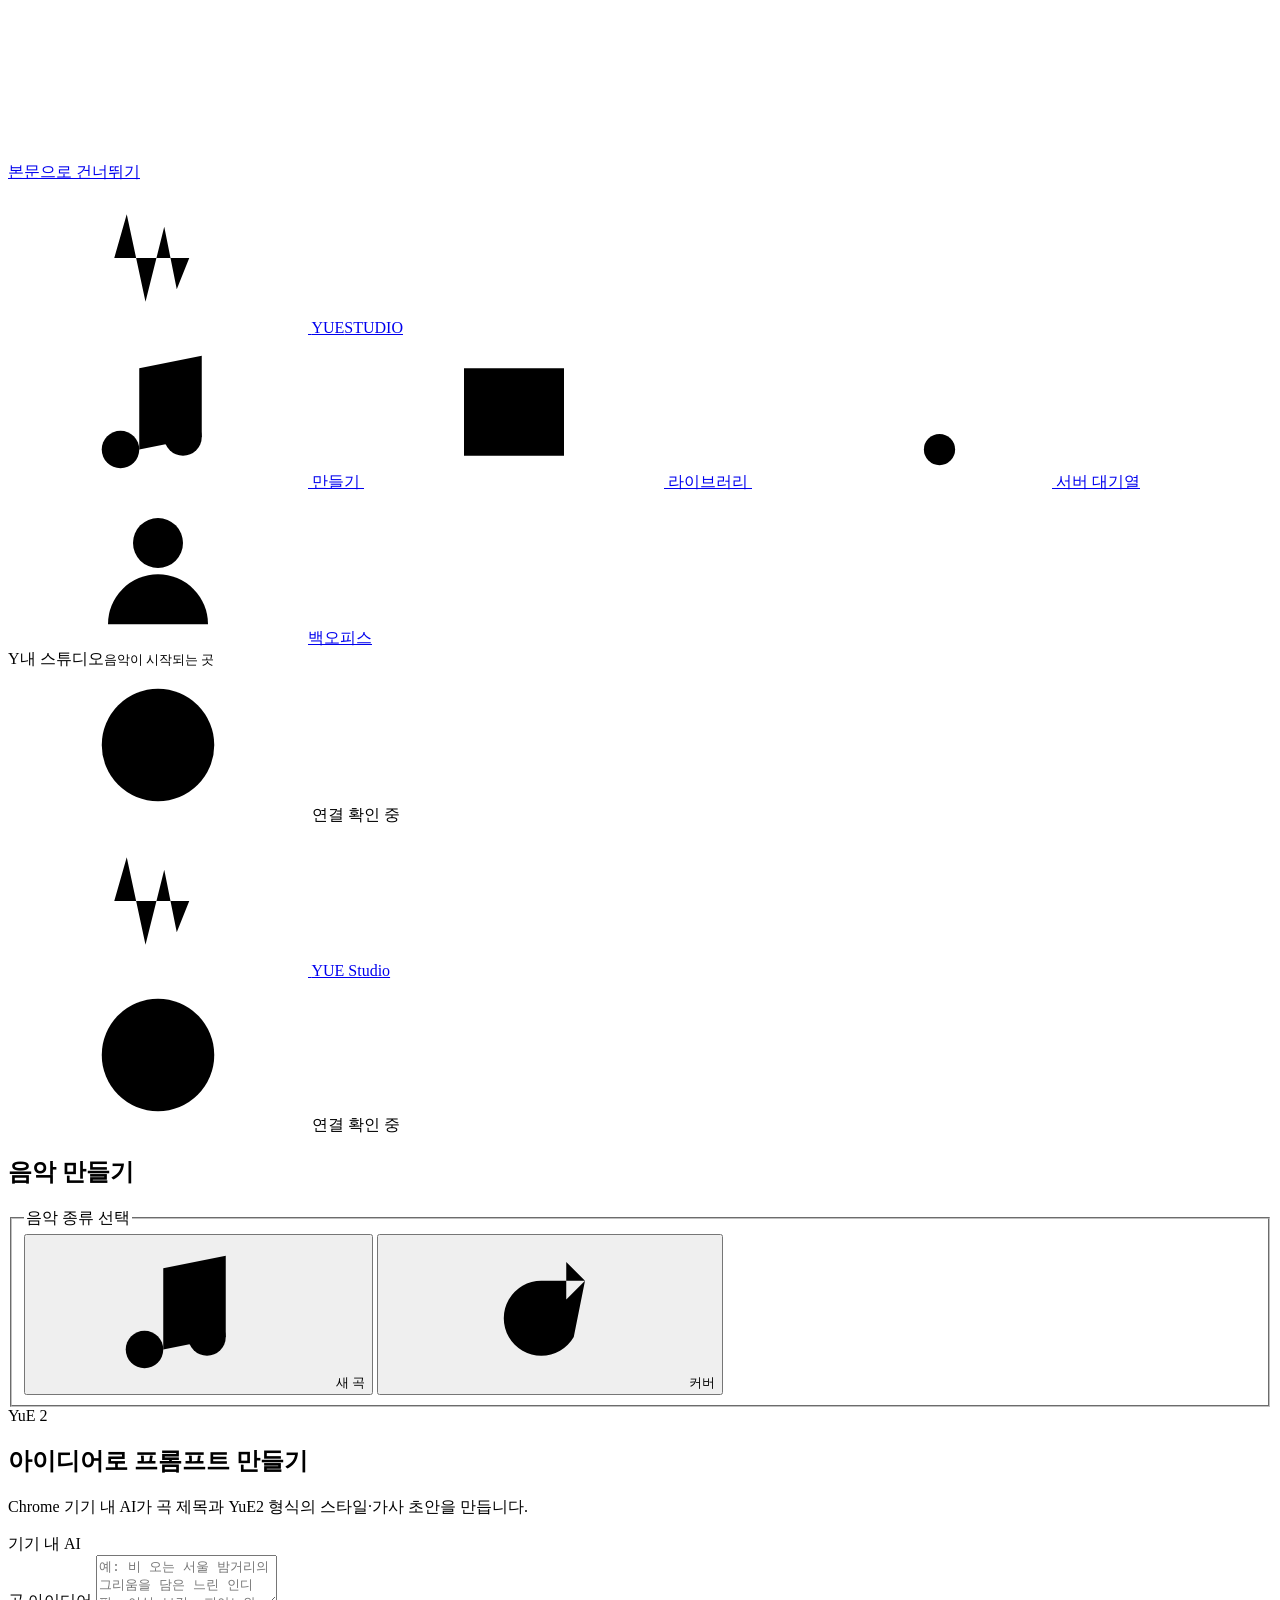
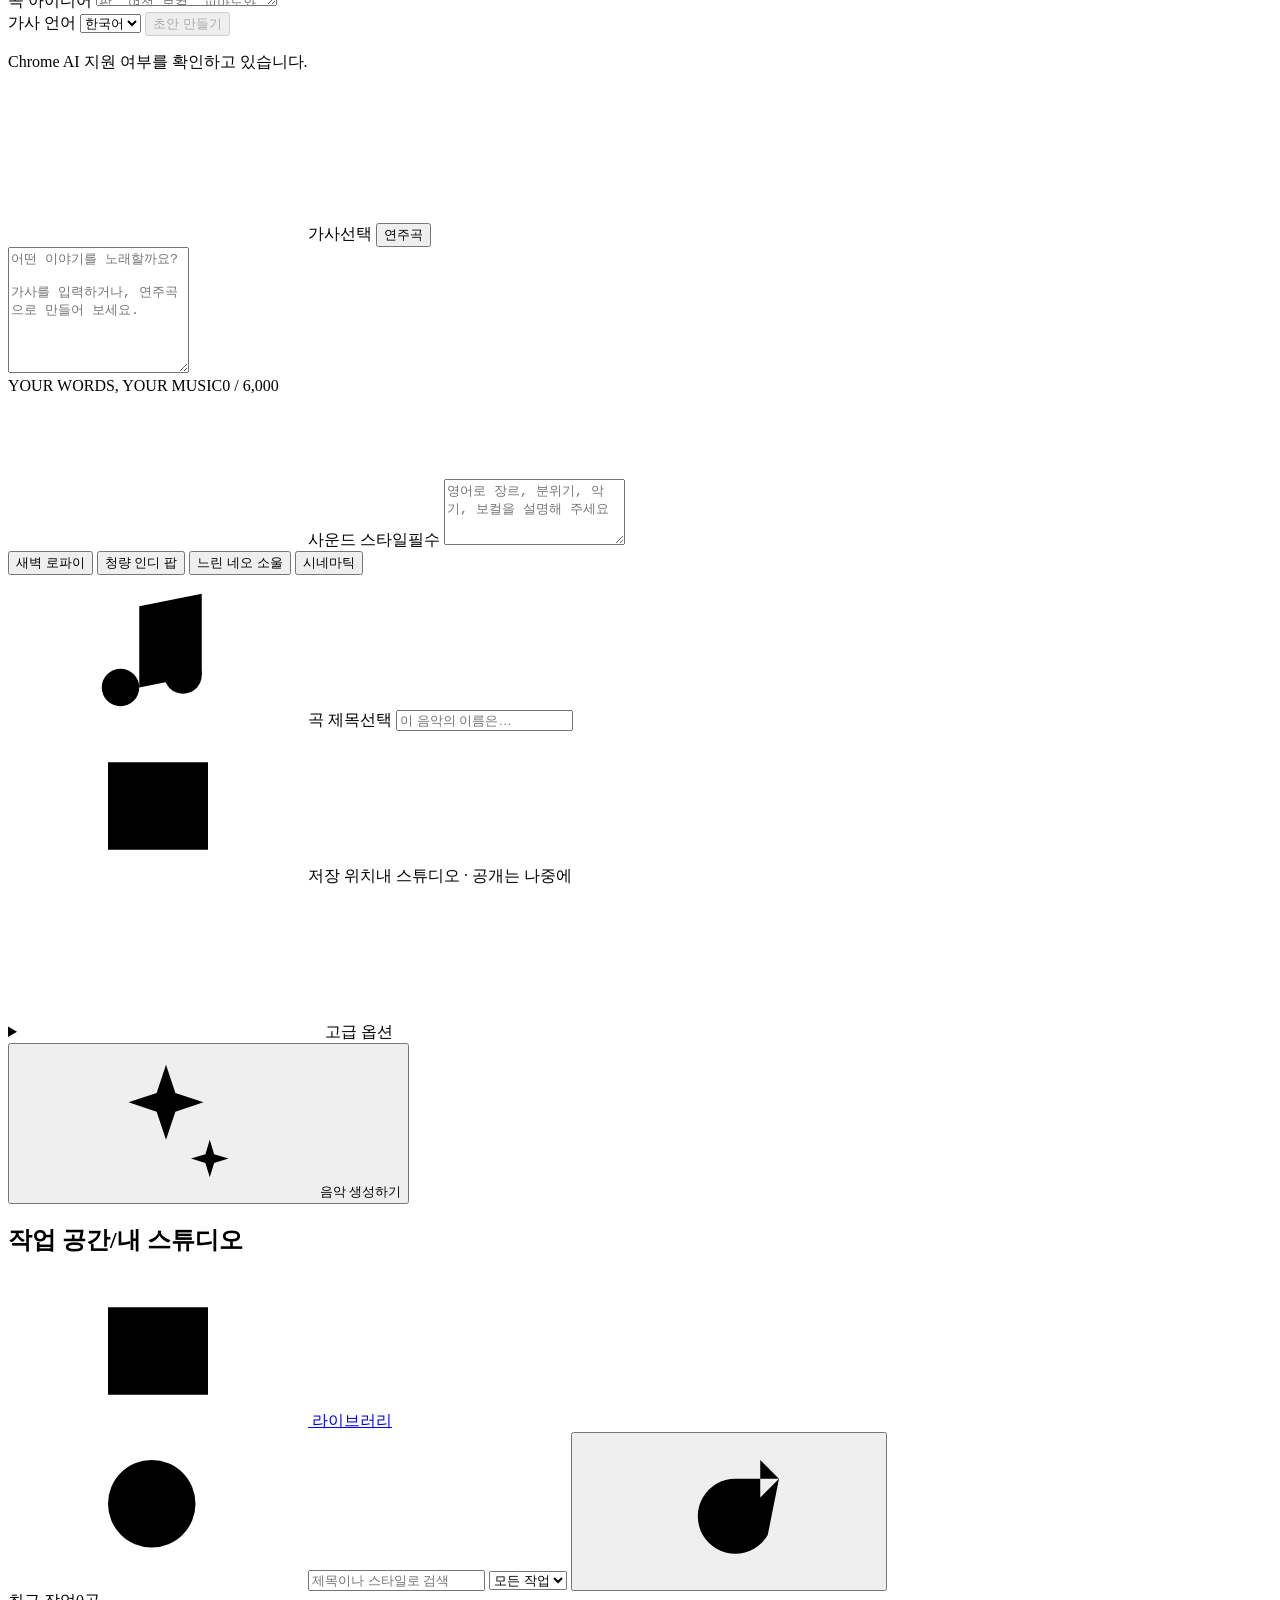
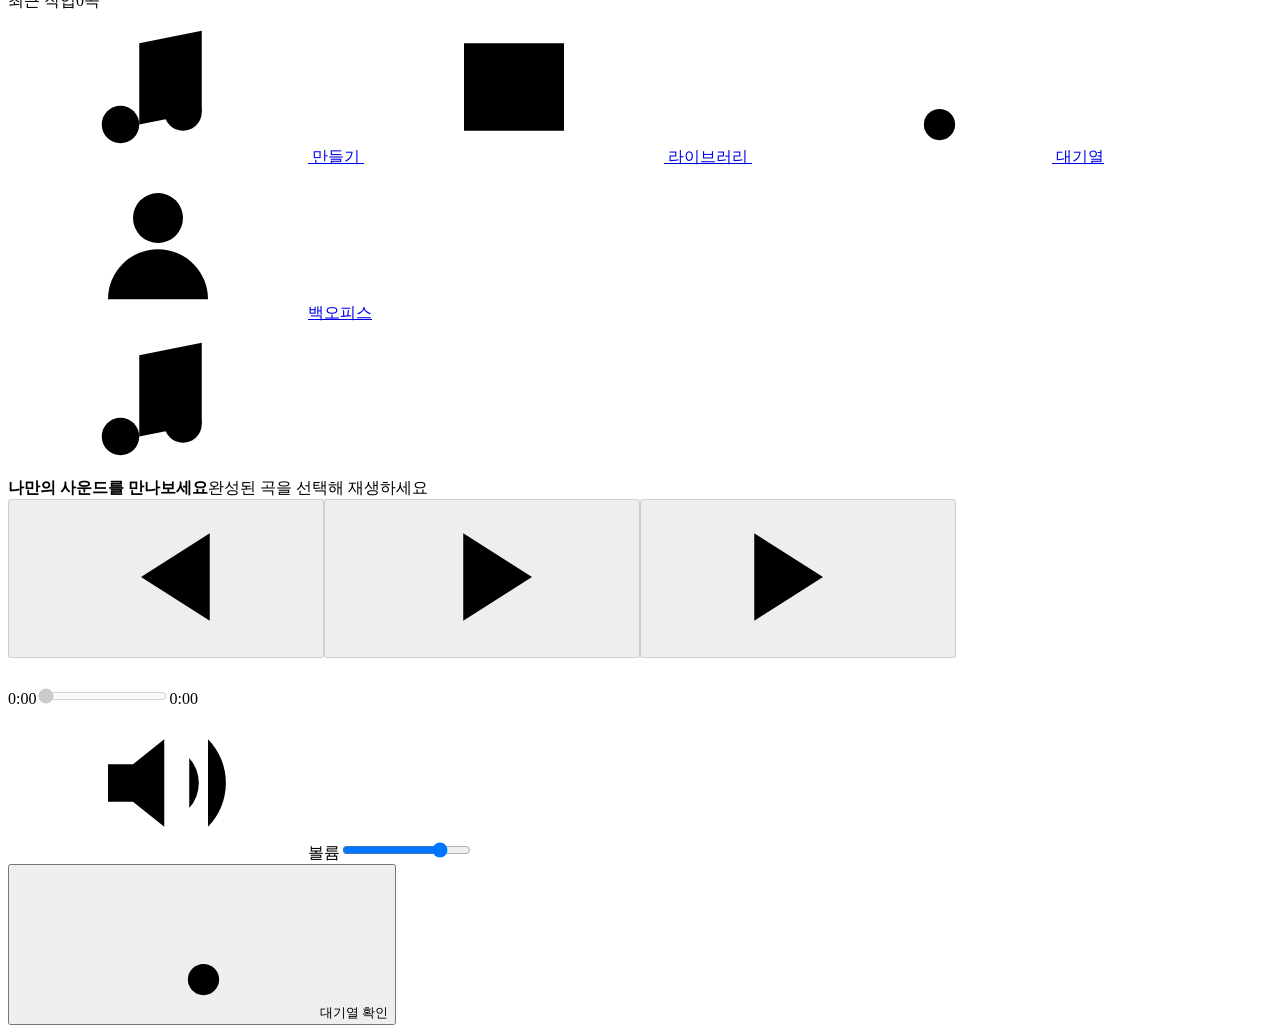
==== yue2_app/static/backoffice.html @ f91d54b9 "checkpoint: 디자인 검수 전 저장" ====
<!doctype html>
<html lang="ko">
<head>
  <meta charset="utf-8" />
  <meta name="viewport" content="width=device-width, initial-scale=1" />
  <title>아티스트 백오피스 · YUE STUDIO</title>
  <script>location.replace(new URL("./#backoffice", location.href));</script>
</head>
<body><a href="./#backoffice">아티스트 백오피스로 이동</a></body>
</html>
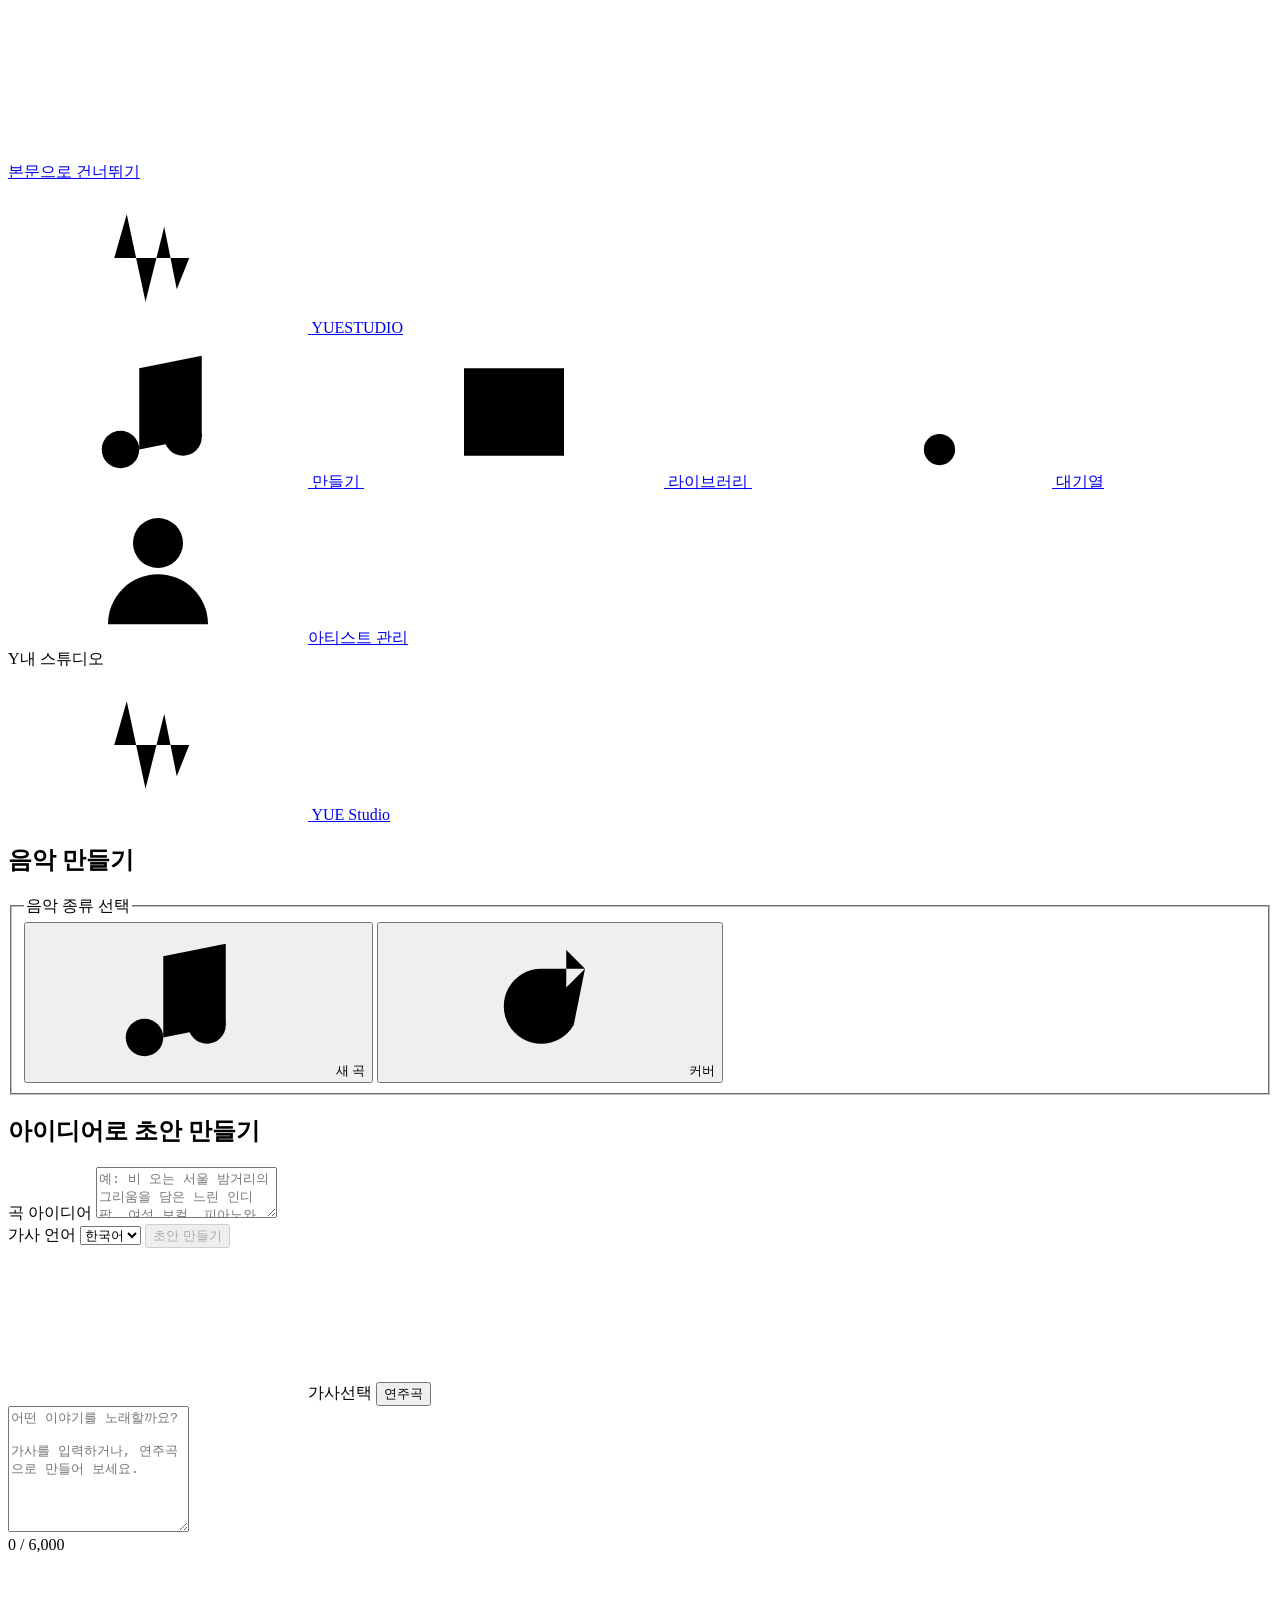
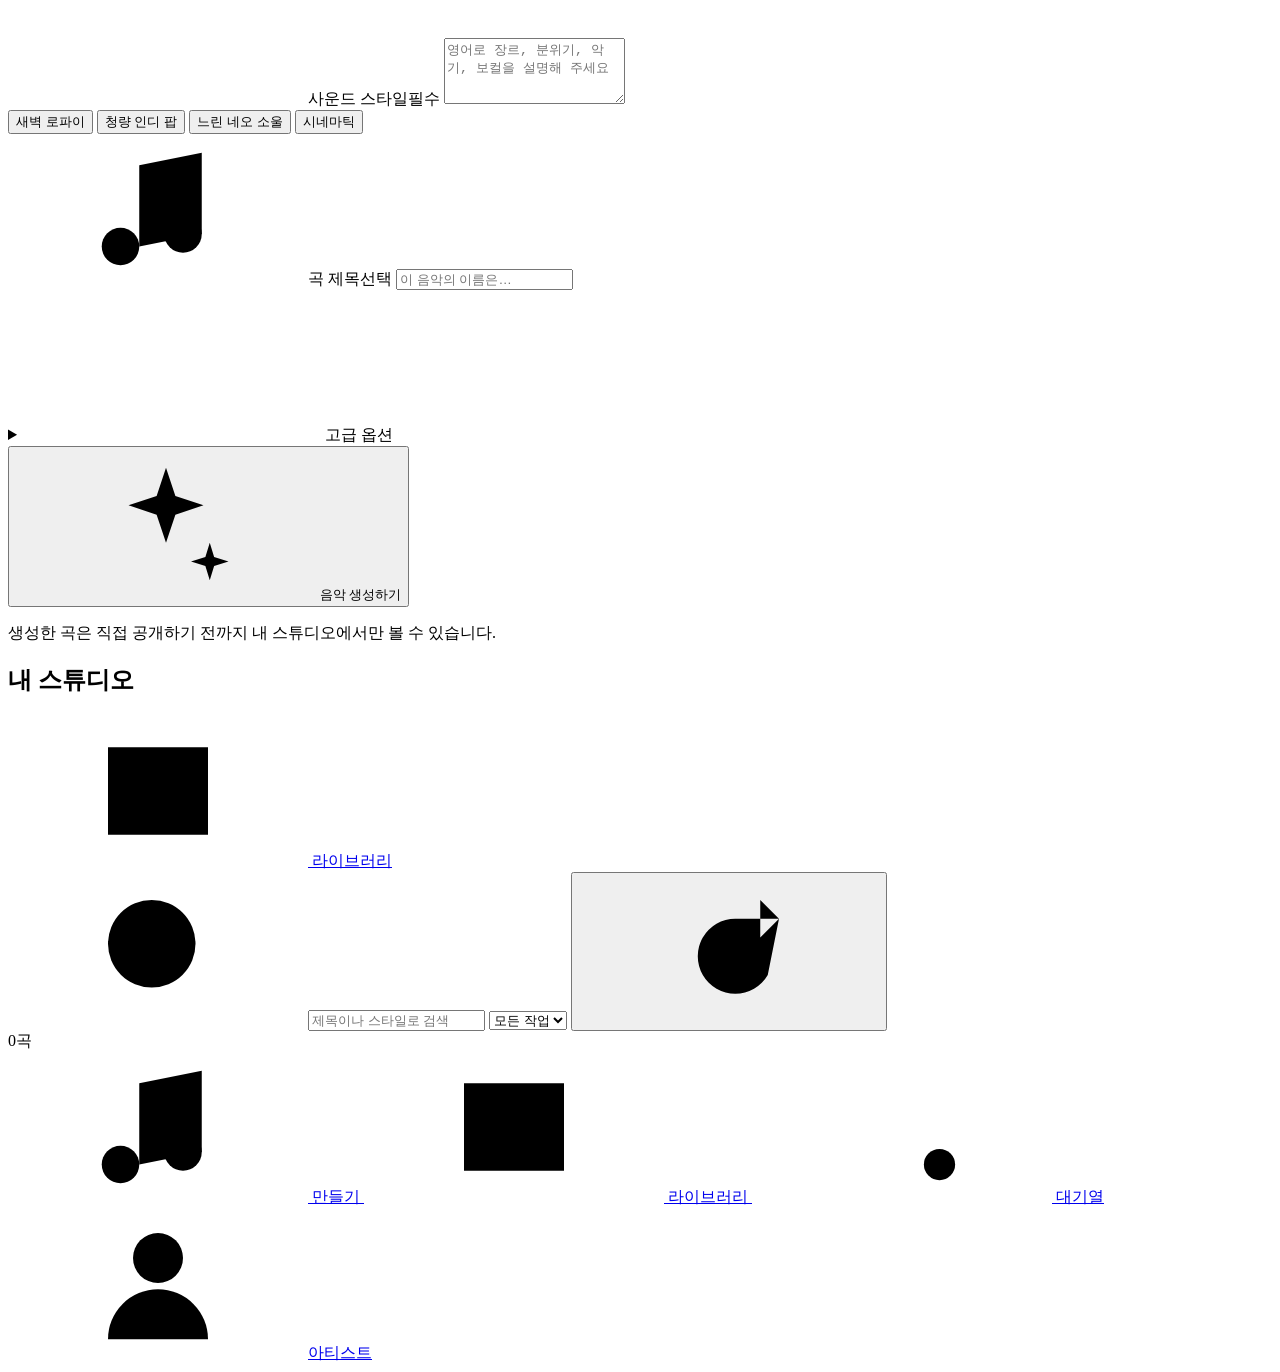
==== commit 786d5393: "feature: 뭔가함" ====
--- a/yue2_app/static/backoffice.html
+++ b/yue2_app/static/backoffice.html
@@ -3,8 +3,8 @@
 <head>
   <meta charset="utf-8" />
   <meta name="viewport" content="width=device-width, initial-scale=1" />
-  <title>아티스트 백오피스 · YUE STUDIO</title>
+  <title>아티스트 관리 · YUE STUDIO</title>
   <script>location.replace(new URL("./#backoffice", location.href));</script>
 </head>
-<body><a href="./#backoffice">아티스트 백오피스로 이동</a></body>
+<body><a href="./#backoffice">아티스트 관리로 이동</a></body>
 </html>
